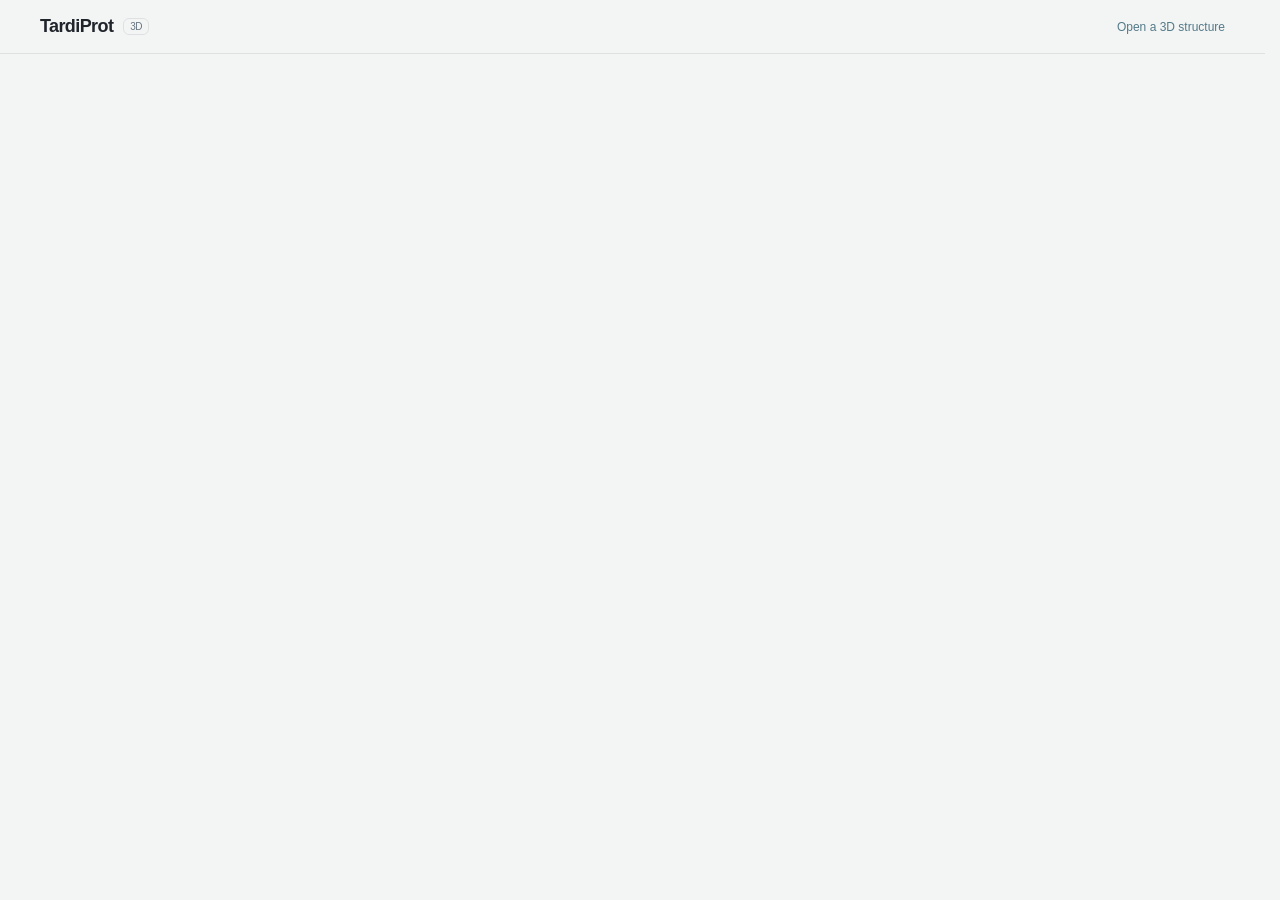
==== static/pages/explore_proteins.html @ fcc57e53 "structuration pages anexes" ====
<!doctype html>
<html lang="en">
<head>
  <meta charset="utf-8" />
  <meta name="viewport" content="width=device-width, initial-scale=1" />
  <meta name="theme-color" content="#f3f4f4" />
  <meta name="description" content="Search the tardigrade protein database served by Django." />
  <title>Explore proteins · TardiProt</title>
  <link rel="icon" href="/static/favicon.svg" />
  <!-- Base commune aux pages secondaires (typographie, en-tête, .cards, note) -->
  <link rel="stylesheet" href="/static/css/pages.css" />
</head>
<body>
  <header class="page-head">
    <a class="brand" href="/">TardiProt <span class="badge">3D</span></a>
    <a class="back" href="/protein_details/" target="_blank" rel="noopener">Open a 3D structure</a>
  </header>

  <main class="page">
  </main>

  <script src="/static/js/explore_proteins.js"></script>
</body>
</html>
---- static/css/pages.css ----
/* ---------------------------------------------------------------------------
   Base commune des pages secondaires (explore_proteins, protein_details, stress).
   Autonome : ces pages ne chargent ni Three.js ni la scène.

   Contient les éléments partagés : en-tête, titres, barre de recherche
   (input[type='search']), cartes (.cards / .card). Le viewer Mol* et son menu
   déroulant vivent dans protein_details.css, chargé par la seule page
   /protein_details/.
--------------------------------------------------------------------------- */

:root {
  --bg: #f3f4f4;
  --ink: #20242b;
  --muted: #737d89;
  --line: #18253618;
  --teal: #458a85;
  font-family: Inter, ui-sans-serif, -apple-system, BlinkMacSystemFont, 'Segoe UI', sans-serif;
  color-scheme: light;
}

* { box-sizing: border-box; }
html { scrollbar-gutter: stable; }
body { margin: 0; background: var(--bg); color: var(--ink); -webkit-font-smoothing: antialiased; }
h1, h2, p, dl, dd { margin: 0; }
a { color: inherit; }
a:focus-visible, input:focus-visible, button:focus-visible {
  outline: 2px solid #538d9a;
  outline-offset: 3px;
}

.page-head {
  position: sticky;
  top: 0;
  z-index: 2;
  display: flex;
  align-items: center;
  justify-content: space-between;
  gap: 16px;
  padding: 16px clamp(16px, 5vw, 40px);
  border-bottom: 1px solid var(--line);
  background: #f3f4f4e8;
  backdrop-filter: blur(12px);
}
.brand {
  display: inline-flex;
  align-items: center;
  gap: 10px;
  font-size: 18px;
  font-weight: 600;
  letter-spacing: -0.6px;
  text-decoration: none;
}
.badge {
  padding: 2px 6px;
  border: 1px solid var(--line);
  border-radius: 6px;
  font-size: 10px;
  font-weight: 500;
  color: #697782;
}
.back { font-size: 12px; color: #537a89; text-decoration: none; }
.back:hover { text-decoration: underline; }

.page { max-width: 720px; margin: 0 auto; padding: clamp(36px, 7vw, 64px) clamp(16px, 5vw, 40px) 96px; }
.eyebrow {
  font-size: 10px;
  font-weight: 600;
  letter-spacing: 0.14em;
  text-transform: uppercase;
  color: var(--muted);
}
.page h1 {
  margin-top: 10px;
  font-size: clamp(28px, 5vw, 36px);
  font-weight: 600;
  line-height: 1.15;
  letter-spacing: -1px;
}
.page h2 {
  margin-top: 36px;
  font-size: 11px;
  font-weight: 600;
  letter-spacing: 0.12em;
  text-transform: uppercase;
  color: var(--muted);
}
.page p { margin-top: 14px; font-size: 15px; line-height: 1.7; color: #404b56; }
.page p a { color: #537a89; }
.page code { font-family: ui-monospace, SFMono-Regular, Menlo, monospace; font-size: 13px; }
.page kbd {
  padding: 0 5px;
  border: 1px solid var(--line);
  border-radius: 4px;
  font-size: 12px;
}

.grid {
  display: grid;
  grid-template-columns: repeat(auto-fit, minmax(150px, 1fr));
  gap: 12px;
  margin-top: 24px;
  padding: 0;
}
.grid > div {
  padding: 16px 18px;
  border: 1px solid var(--line);
  border-radius: 12px;
  background: #fff;
}
.grid dt { font-size: 10px; letter-spacing: 0.08em; text-transform: uppercase; color: #8a949e; }
.grid dd { margin-top: 4px; font-size: 17px; font-variant-numeric: tabular-nums; }

.source-link { display: block; margin-top: 12px; font-size: 13px; color: #537a89; text-decoration: none; }
.source-link:hover { text-decoration: underline; }

/* Barre de recherche partagée par /explore_proteins/ et /protein_details/. */
input[type='search'] {
  width: 100%;
  height: 46px;
  margin-top: 22px;
  padding: 0 14px;
  border: 1px solid var(--line);
  border-radius: 10px;
  background: #fff;
  font: inherit;
  font-size: 15px;
}
input[type='search']::-webkit-search-cancel-button { display: none; }

.cards { display: grid; gap: 12px; margin-top: 16px; }
.card { padding: 16px 18px; border: 1px solid var(--line); border-radius: 12px; background: #fff; }
.card h2 {
  margin: 0;
  font-size: 15px;
  font-weight: 600;
  letter-spacing: 0;
  text-transform: none;
  color: var(--ink);
}
.card .meta { margin-top: 6px; font-size: 10px; letter-spacing: 0.08em; text-transform: uppercase; color: #8a949e; }
.card p { margin-top: 10px; font-size: 13px; line-height: 1.65; }
.card-link { display: inline-block; margin-top: 12px; font-size: 12px; color: #537a89; text-decoration: none; }
.card-link:hover { text-decoration: underline; }
a.card { display: block; text-decoration: none; }
a.card:hover { border-color: #18253640; }
.note { margin-top: 14px; font-size: 12px; color: #8a949e; }
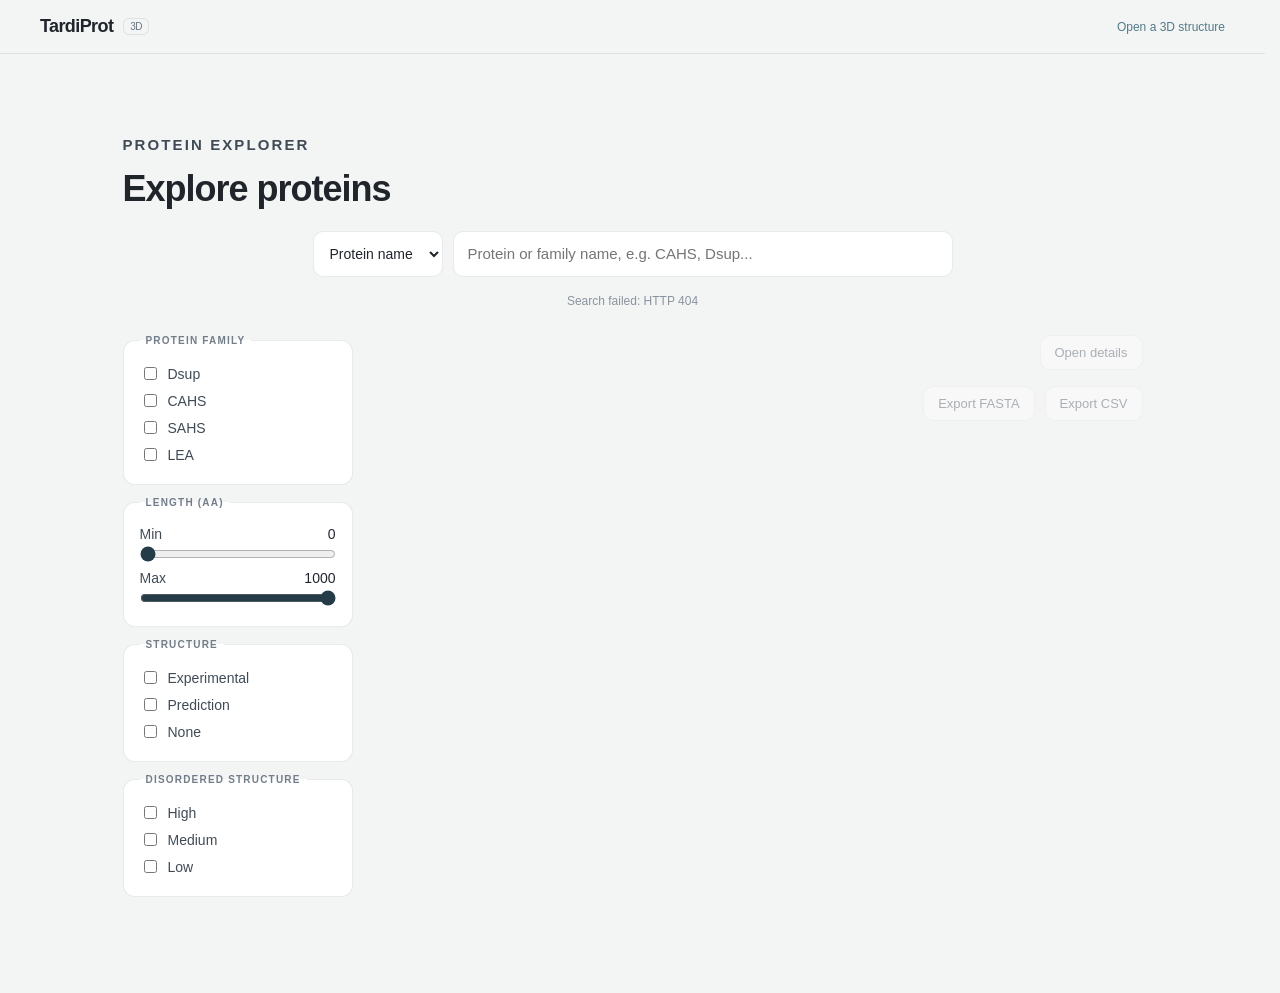
==== commit 93853076: "Add search bar and filters to explore proteins page" ====
--- a/static/pages/explore_proteins.html
+++ b/static/pages/explore_proteins.html
@@ -9,6 +9,8 @@
   <link rel="icon" href="/static/favicon.svg" />
   <!-- Base commune aux pages secondaires (typographie, en-tête, .cards, note) -->
   <link rel="stylesheet" href="/static/css/pages.css" />
+  <!-- Styles propres à cette page : barre de recherche, filtres, tableau -->
+  <link rel="stylesheet" href="/static/css/explore_proteins.css" />
 </head>
 <body>
   <header class="page-head">
@@ -17,6 +19,93 @@
   </header>
 
   <main class="page">
+    <p class="eyebrow">Protein explorer</p>
+    <h1>Explore proteins</h1>
+
+    <!-- BARRE DE RECHERCHE : choisir le champ (nom/famille, UniProt, PDB, description) puis taper -->
+    <div class="explorer-search">
+      <select id="search-field" aria-label="Search by">
+        <option value="name">Protein name</option>
+        <option value="uniprot">UniProt ID</option>
+        <option value="pdb">PDB code</option>
+        <option value="description">Description</option>
+      </select>
+      <input type="search" id="protein-search" placeholder="Search a protein, a function, a class..." aria-label="Search proteins" autocomplete="off">
+    </div>
+
+    <p class="note" id="search-status" aria-live="polite"></p>
+
+    <!-- DEUX COLONNES : filtres à gauche, résultats à droite -->
+    <div class="explorer-layout">
+
+      <!-- COLONNE GAUCHE : PANNEAU DE FILTRES (comportement : partie 4) -->
+      <aside class="filters" aria-label="Filters">
+
+        <fieldset class="filter-group">
+          <legend>Protein family</legend>
+          <label><input type="checkbox" name="family" value="Dsup"> Dsup</label>
+          <label><input type="checkbox" name="family" value="CAHS"> CAHS</label>
+          <label><input type="checkbox" name="family" value="SAHS"> SAHS</label>
+          <label><input type="checkbox" name="family" value="LEA"> LEA</label>
+        </fieldset>
+
+        <fieldset class="filter-group">
+          <legend>Length (aa)</legend>
+          <label>Min <output id="length-min-value">0</output>
+            <input type="range" id="length-min" min="0" max="1000" value="0">
+          </label>
+          <label>Max <output id="length-max-value">1000</output>
+            <input type="range" id="length-max" min="0" max="1000" value="1000">
+          </label>
+        </fieldset>
+
+        <fieldset class="filter-group">
+          <legend>Structure</legend>
+          <label><input type="checkbox" name="structure" value="experimental"> Experimental</label>
+          <label><input type="checkbox" name="structure" value="prediction"> Prediction</label>
+          <label><input type="checkbox" name="structure" value="none"> None</label>
+        </fieldset>
+
+        <fieldset class="filter-group">
+          <legend>Disordered structure</legend>
+          <label><input type="checkbox" name="disorder" value="high"> High</label>
+          <label><input type="checkbox" name="disorder" value="medium"> Medium</label>
+          <label><input type="checkbox" name="disorder" value="low"> Low</label>
+        </fieldset>
+
+      </aside>
+
+      <!-- COLONNE DROITE : RÉSULTATS -->
+      <section class="results" aria-label="Results">
+
+        <div class="results-bar">
+          <button type="button" id="open-details" disabled>Open details</button>
+        </div>
+
+        <!-- TABLEAU DES RÉSULTATS : lignes ajoutées par explore_proteins.js
+             (masqué tant qu'il n'y a aucun résultat) -->
+        <table class="protein-table" id="protein-table" hidden>
+          <thead>
+            <tr>
+              <th>Name</th>
+              <th>UniProt ID</th>
+              <th>PDB code</th>
+              <th>Length</th>
+              <th>Mass (kDa)</th>
+              <th>Structure</th>
+            </tr>
+          </thead>
+          <tbody id="protein-rows"></tbody>
+        </table>
+
+        <div class="export-bar">
+          <button type="button" id="export-fasta" disabled>Export FASTA</button>
+          <button type="button" id="export-csv" disabled>Export CSV</button>
+        </div>
+
+      </section>
+
+    </div>
   </main>
 
   <script src="/static/js/explore_proteins.js"></script>
--- a/static/css/explore_proteins.css
+++ b/static/css/explore_proteins.css
@@ -0,0 +1,226 @@
+/* ---------------------------------------------------------------------------
+   Page /explore_proteins/ : recherche, filtres et tableau des protéines.
+
+   Chargée uniquement par static/pages/explore_proteins.html, après pages.css
+   (variables --bg / --ink / --muted / --line / --teal, en-tête, cartes, note).
+   Même thème que le reste du site : fond gris clair, cartes blanches à
+   bordure fine, coins arrondis 10-12 px, accent #263b48 et turquoise #458a85
+   (les mêmes que styles.css).
+--------------------------------------------------------------------------- */
+
+:root {
+  --accent: #263b48;
+}
+
+/* pages.css limite .page à 720 px : trop étroit pour deux colonnes.
+   Cette règle ne s'applique qu'à cette page (ce fichier n'est chargé qu'ici). */
+.page { max-width: 1100px; }
+
+/* Les .note de pages.css sont écrasées par « .page p » (15 px) : on rétablit
+   le petit texte gris utilisé partout ailleurs. */
+.page .note { margin-top: 14px; font-size: 12px; color: #8a949e; }
+
+
+/* 1. BARRE DE RECHERCHE : sélecteur de champ + champ de saisie, centrée */
+
+.explorer-search {
+  display: flex;
+  gap: 10px;
+  max-width: 640px;
+  margin: 22px auto 0;
+}
+
+/* Le champ vient de pages.css (input[type='search']) : on retire sa marge
+   haute, c'est le conteneur qui la porte, et on le laisse prendre la place. */
+.explorer-search input[type='search'] {
+  flex: 1;
+  width: auto;
+  min-width: 0;
+  margin-top: 0;
+}
+
+.explorer-search select {
+  height: 46px;
+  padding: 0 12px;
+  border: 1px solid var(--line);
+  border-radius: 10px;
+  background: #fff;
+  font: inherit;
+  font-size: 14px;
+  color: var(--ink);
+  cursor: pointer;
+}
+
+/* Le statut (« 6 proteins ») est centré sous la barre */
+#search-status { text-align: center; }
+
+
+/* 2. DEUX COLONNES : filtres à gauche, résultats à droite */
+
+.explorer-layout {
+  display: grid;
+  grid-template-columns: 230px minmax(0, 1fr);
+  gap: 24px;
+  align-items: start;
+  margin-top: 24px;
+}
+
+
+/* 3. PANNEAU DE FILTRES */
+
+.filters {
+  display: grid;
+  gap: 12px;
+}
+
+.filter-group {
+  margin: 0;
+  padding: 14px 16px 16px;
+  border: 1px solid var(--line);
+  border-radius: 12px;
+  background: #fff;
+}
+
+.filter-group legend {
+  padding: 0 6px;
+  font-size: 10px;
+  font-weight: 600;
+  letter-spacing: 0.12em;
+  text-transform: uppercase;
+  color: var(--muted);
+}
+
+.filter-group label {
+  display: flex;
+  align-items: center;
+  gap: 8px;
+  padding: 4px 0;
+  font-size: 14px;
+  color: #404b56;
+  cursor: pointer;
+}
+
+.filter-group input[type='checkbox'] { accent-color: var(--accent); }
+
+/* Longueur : libellé + valeur courante au-dessus de chaque curseur */
+.filter-group label:has(input[type='range']) {
+  display: grid;
+  grid-template-columns: auto 1fr;
+  gap: 4px 8px;
+  cursor: default;
+}
+.filter-group output {
+  justify-self: end;
+  font-variant-numeric: tabular-nums;
+  color: var(--ink);
+}
+.filter-group input[type='range'] {
+  grid-column: 1 / -1;
+  width: 100%;
+  height: 16px;
+  margin: 0;
+  accent-color: var(--accent);
+}
+
+
+/* 4. COLONNE DES RÉSULTATS */
+
+.results { min-width: 0; }
+
+.results-bar,
+.export-bar {
+  display: flex;
+  justify-content: flex-end;
+  gap: 10px;
+}
+.export-bar { margin-top: 16px; }
+
+/* Les cartes provisoires gardent leur marge haute de pages.css : on aligne
+   la première sur la barre de boutons. */
+.results .cards { margin-top: 12px; }
+
+
+/* 5. BOUTONS (même aspect que les boutons de styles.css) */
+
+.results-bar button,
+.export-bar button {
+  padding: 9px 14px;
+  border: 1px solid var(--line);
+  border-radius: 10px;
+  background: #fff;
+  font: inherit;
+  font-size: 13px;
+  color: #515d69;
+  cursor: pointer;
+}
+.results-bar button:hover:not(:disabled),
+.export-bar button:hover:not(:disabled) { background: #f4f7f8; }
+
+/* « Open details » : bouton principal, actif seulement quand une ligne est choisie */
+#open-details:not(:disabled) {
+  border-color: var(--accent);
+  background: var(--accent);
+  color: #fff;
+}
+#open-details:not(:disabled):hover { background: #1f313d; }
+
+.results-bar button:disabled,
+.export-bar button:disabled {
+  opacity: 0.45;
+  cursor: not-allowed;
+}
+
+
+/* 6. TABLEAU DES PROTÉINES */
+
+.protein-table {
+  width: 100%;
+  margin-top: 12px;
+  border-collapse: separate;
+  border-spacing: 0;
+  border: 1px solid var(--line);
+  border-radius: 12px;
+  background: #fff;
+  overflow: hidden;
+  font-size: 14px;
+}
+.protein-table[hidden] { display: none; }
+
+.protein-table th {
+  padding: 12px 16px;
+  border-bottom: 1px solid var(--line);
+  font-size: 10px;
+  font-weight: 600;
+  letter-spacing: 0.12em;
+  text-align: left;
+  text-transform: uppercase;
+  color: var(--muted);
+}
+
+.protein-table td {
+  padding: 12px 16px;
+  border-top: 1px solid #1825360d;
+  color: #404b56;
+}
+.protein-table tbody tr:first-child td { border-top: 0; }
+
+/* Colonnes « Length » (4e) et « Mass » (5e) : chiffres alignés */
+.protein-table td:nth-child(4),
+.protein-table td:nth-child(5) { font-variant-numeric: tabular-nums; }
+
+.protein-table tbody tr { cursor: pointer; }
+.protein-table tbody tr:hover { background: #f4f7f8; }
+
+/* Ligne choisie (la classe « selected » sera ajoutée par le JS à la partie 4) */
+.protein-table tbody tr.selected { background: #458a8514; }
+.protein-table tbody tr.selected td:first-child { box-shadow: inset 3px 0 0 var(--teal); }
+
+
+/* 7. MOBILE : une seule colonne */
+
+@media (max-width: 800px) {
+  .explorer-layout { grid-template-columns: 1fr; }
+  .filters { grid-template-columns: repeat(auto-fit, minmax(190px, 1fr)); }
+  .explorer-search { flex-wrap: wrap; }
+  .explorer-search select { flex: 1 1 100%; }
+}
